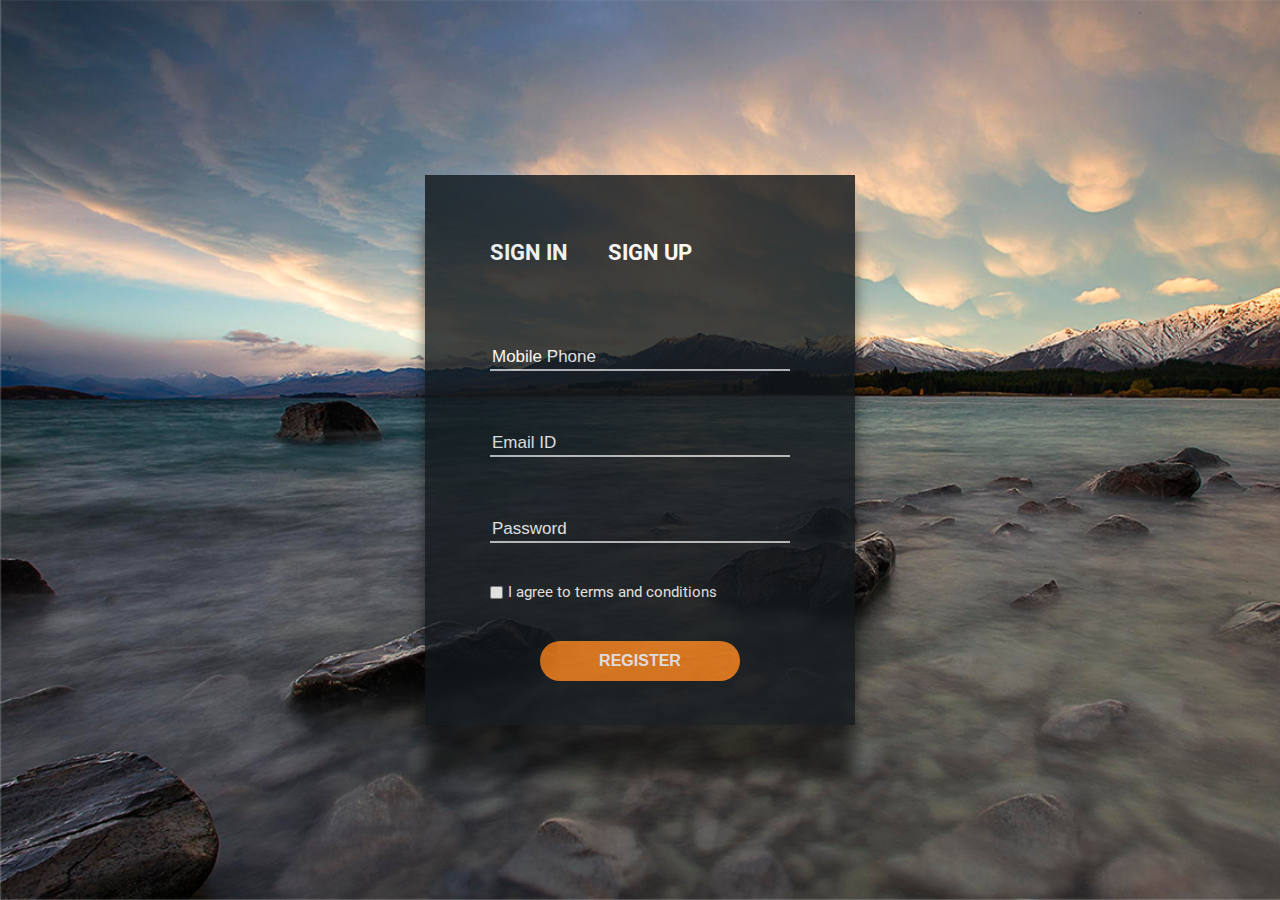
==== part-2/index.html @ ea3be383 "init: start part-2 task" ====
<!DOCTYPE html>
<html lang="en">
<head>
    <meta charset="UTF-8">
    <meta name="viewport" content="width=device-width, initial-scale=1.0">
    <link rel="stylesheet" href="css/style.css">
    <title>Sign up</title>
</head>
<body>
    <div class="form__signup">
        <div class="form__signup-title">
            <input type="checkbox" id="signin">
            <label class="form__signup-title-item" for="signin">SIGN IN</label>
            <input type="checkbox" id="signup">
            <label class="form__signup-title-item" for="signup">SIGN UP</label>
        </div>
        <form action="#" id="signup-form">
            <input type="tel" name="phone" form="signup-form" required class="form__signup-item-input" placeholder="Mobile Phone">
            <input type="email" name="email" form="signup-form" required class="form__signup-item-input" placeholder="Email ID">
            <input type="password" name="password" form="signup-form" required class="form__signup-item-input" placeholder="Password">
            <div class="form__signup-item-checkbox">
                <input type="checkbox" form="signup-form" required>
                <span>I agree to terms and conditions</span>
            </div>
            <button class="form__signup-btn" type="submit">REGISTER</button>
        </form>
    </div>
</body>
</html>
---- part-2/css/style.css ----
* {
    margin: 0;
    padding: 0;
    box-sizing: border-box;
}

@font-face {
    font-family: 'Roboto';
    font-style: normal;
    font-weight: 400;
    src: local(''),
         url('../assets/roboto-v20-latin-regular.woff2') format('woff2'), /* Chrome 26+, Opera 23+, Firefox 39+ */
         url('../assets/roboto-v20-latin-regular.woff') format('woff'); /* Chrome 6+, Firefox 3.6+, IE 9+, Safari 5.1+ */
  }
  @font-face {
    font-family: 'Roboto';
    font-style: normal;
    font-weight: 700;
    src: local(''),
         url('../assets/roboto-v20-latin-700.woff2') format('woff2'), /* Chrome 26+, Opera 23+, Firefox 39+ */
         url('../assets/roboto-v20-latin-700.woff') format('woff'); /* Chrome 6+, Firefox 3.6+, IE 9+, Safari 5.1+ */
  }

body {
    display: flex;
    align-items: center;
    justify-content: center;
    height: 100vh;
    background-image: url(../assets/Layer.png);
    background-size: cover;
    background-repeat: no-repeat;
    font-family: Roboto, sans-serif;
}

.form__signup {
    width: 430px;
    height: 550px;
    padding: 65px;
    display: flex;
    flex-direction: column;
    align-items: center;
    background: #11171b;
    opacity: .8;
    color: #fff;
    text-align: center;
    box-shadow: 0px 50px 15px 0px rgba(0,0,0,0.68);
}

.form__signup-title {
    display: flex;
    width: 100%;
    justify-content: flex-start;
    align-items: center;
    color: #fff;
    font-size: 22px;
    margin-bottom: 55px;
}

.form__signup-title-item {
    padding-bottom: 5px;
    cursor: pointer;
    margin-right: 40px;
    font-weight: 700;
}

.form__signup-title > input {
    display: none;
}

.form__signup-title > input:checked + label {
    border-bottom: 3px solid #ffab1a;
}

.form__signup-item-input {
    width: 100%;
    padding: 2px;
    font-size: 17px;
    background: transparent;
    outline: none;
    border: none;
    border-bottom: 2px solid #ccc;
    margin: 20px 0 40px;
    color: #fff;
}

.form__signup-item-input:last-child {
    margin-bottom: 40px;
}

.form__signup-item-input::placeholder {
    color: #fff;
}

.form__signup-item-checkbox {
    width: 100%;
    margin-bottom: 40px;
    display: flex;
    align-items: center;
    justify-content: flex-start;
    font-size: 15px;
}

.form__signup-item-checkbox input {
    margin-right: 5px;
}

.form__signup-btn {
    width: 200px;
    height: 40px;
    border: none;
    outline: none;
    border-radius: 20px;
    padding: 10px;
    background: #f57f17;
    color: #fff;
    font-size: 16px;
    font-weight: 700;
    cursor: pointer;
}
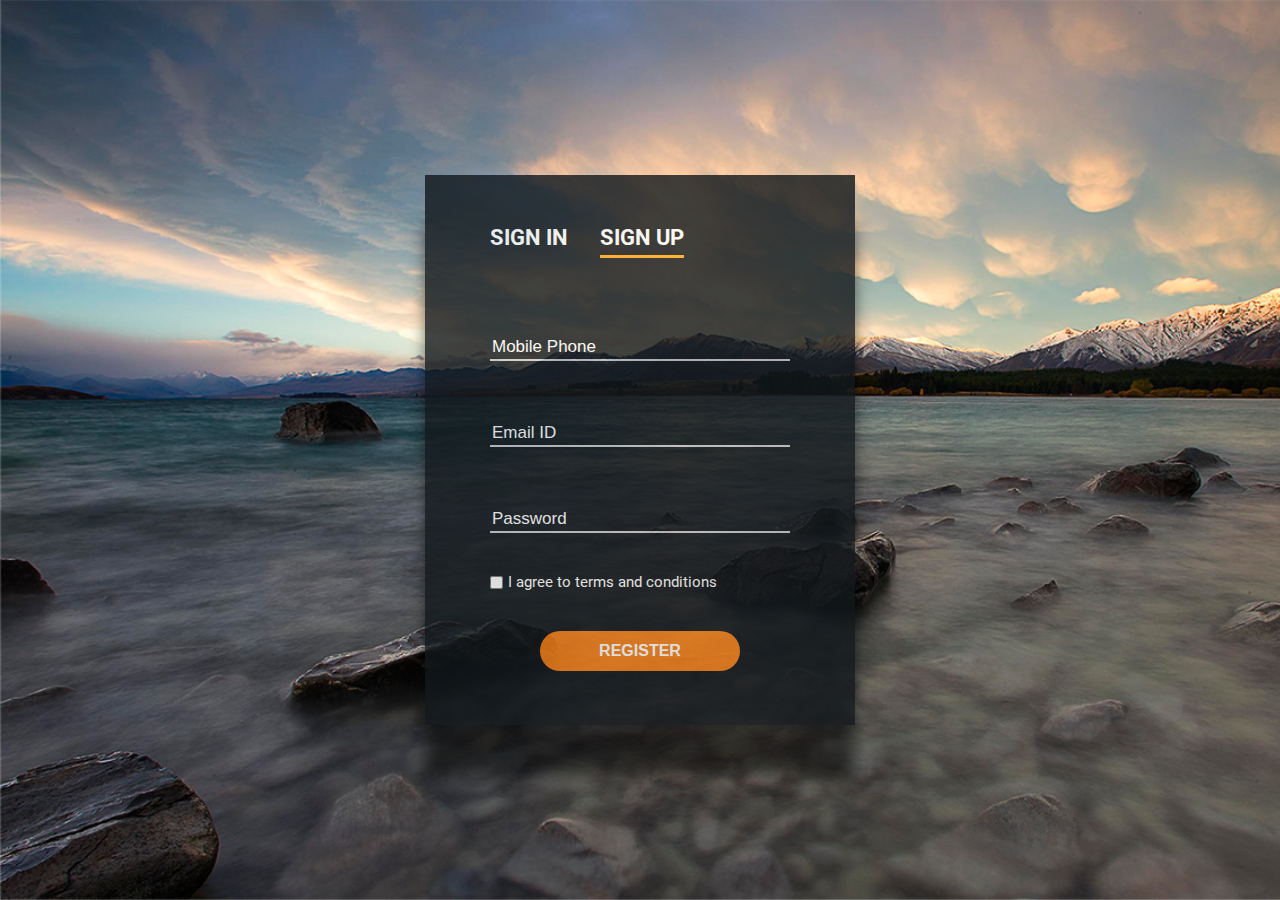
==== commit 47fffced: "feat: add sign in/ sign up functionality" ====
--- a/part-2/index.html
+++ b/part-2/index.html
@@ -8,12 +8,9 @@
 </head>
 <body>
     <div class="form__signup">
-        <div class="form__signup-title">
-            <input type="checkbox" id="signin">
-            <label class="form__signup-title-item" for="signin">SIGN IN</label>
-            <input type="checkbox" id="signup">
-            <label class="form__signup-title-item" for="signup">SIGN UP</label>
-        </div>
+
+        <input type="radio" id="signin" name="tab" class="form__signin-active">
+        <label class="form__signin-title-item" for="signin">SIGN IN</label>
         <form action="#" id="signup-form">
             <input type="tel" name="phone" form="signup-form" required class="form__signup-item-input" placeholder="Mobile Phone">
             <input type="email" name="email" form="signup-form" required class="form__signup-item-input" placeholder="Email ID">
@@ -24,6 +21,18 @@
             </div>
             <button class="form__signup-btn" type="submit">REGISTER</button>
         </form>
+        <input type="radio" id="signup" name="tab"  class="form__signup-active" checked>
+        <label class="form__signup-title-item" for="signup">SIGN UP</label>
+        <form action="#" id="signin-form">
+            <input type="email" name="email" form="signup-form" required class="form__signup-item-input" placeholder="Email ID">
+            <input type="password" name="password" form="signup-form" required class="form__signup-item-input" placeholder="Password">
+            <div class="form__signup-item-checkbox">
+                <input type="checkbox" form="signup-form" required>
+                <span>Keep me logged in</span>
+            </div>
+            <button class="form__signup-btn" type="submit">LOGIN</button>
+            <p class="form__signup-forgot-pass">Forgot password?</p>
+        </form>
     </div>
 </body>
 </html>--- a/part-2/css/style.css
+++ b/part-2/css/style.css
@@ -33,9 +33,10 @@
 }
 
 .form__signup {
+    position: relative;
     width: 430px;
     height: 550px;
-    padding: 65px;
+    padding: 140px 65px 65px;
     display: flex;
     flex-direction: column;
     align-items: center;
@@ -46,29 +47,28 @@
     box-shadow: 0px 50px 15px 0px rgba(0,0,0,0.68);
 }
 
-.form__signup-title {
-    display: flex;
-    width: 100%;
-    justify-content: flex-start;
-    align-items: center;
-    color: #fff;
+.form__signin-title-item {
+    position: absolute;
+    top: 50px;
+    left: 65px;
+    padding-bottom: 5px;
+    cursor: pointer;
+    margin-right: 40px;
     font-size: 22px;
-    margin-bottom: 55px;
+    font-weight: 700;
+    border-bottom: 3px solid transparent;
 }
 
 .form__signup-title-item {
+    position: absolute;
+    top: 50px;
+    left: 175px;
     padding-bottom: 5px;
     cursor: pointer;
     margin-right: 40px;
+    font-size: 22px;
     font-weight: 700;
-}
-
-.form__signup-title > input {
-    display: none;
-}
-
-.form__signup-title > input:checked + label {
-    border-bottom: 3px solid #ffab1a;
+    border-bottom: 3px solid transparent;
 }
 
 .form__signup-item-input {
@@ -116,4 +116,48 @@
     font-size: 16px;
     font-weight: 700;
     cursor: pointer;
-}+    margin-bottom: 30px;
+}
+
+.form__signup-forgot-pass {
+    font-size: 20px;
+    font-weight: 600;
+}
+
+.form__signup-active, .form__signin-active {
+    display: none;
+}
+
+.form__signin-active:checked ~ #signup-form {
+    display: none;
+}
+
+.form__signup-active:checked ~ #signin-form {
+    display: none;
+}
+
+.form__signup-active:checked + label {
+    border-bottom: 3px solid #ffab1a;
+}
+
+.form__signin-active:checked + label {
+    border-bottom: 3px solid #ffab1a;
+}
+
+@media all and (max-width: 500px) {
+    .form__signup {
+        width: 330px;
+        height: 450px;
+        padding: 80px 40px 40px;
+    }
+    .form__signin-title-item {
+        top: 35px;
+        left: 40px;
+        font-size: 20px;
+    }
+    .form__signup-title-item {
+        top: 35px;
+        left: 150px;
+        font-size: 20px;
+    }
+}
